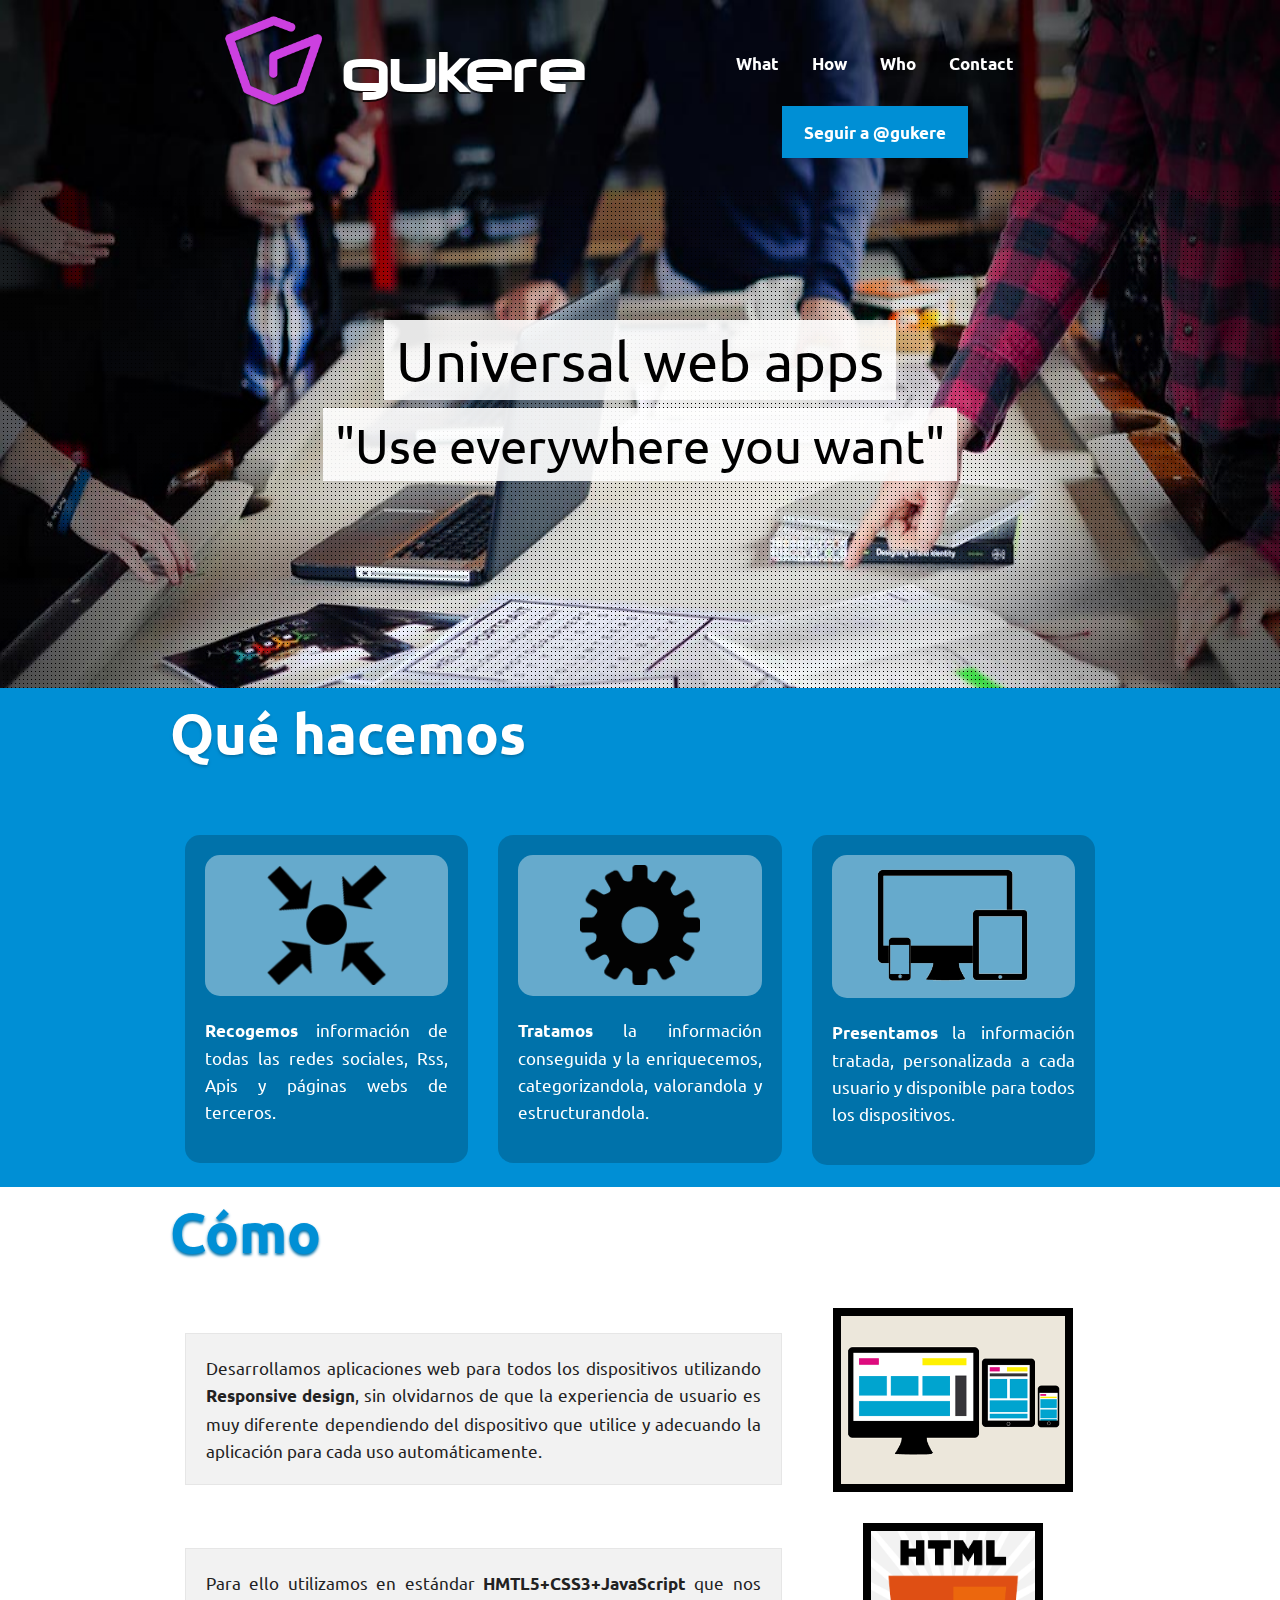
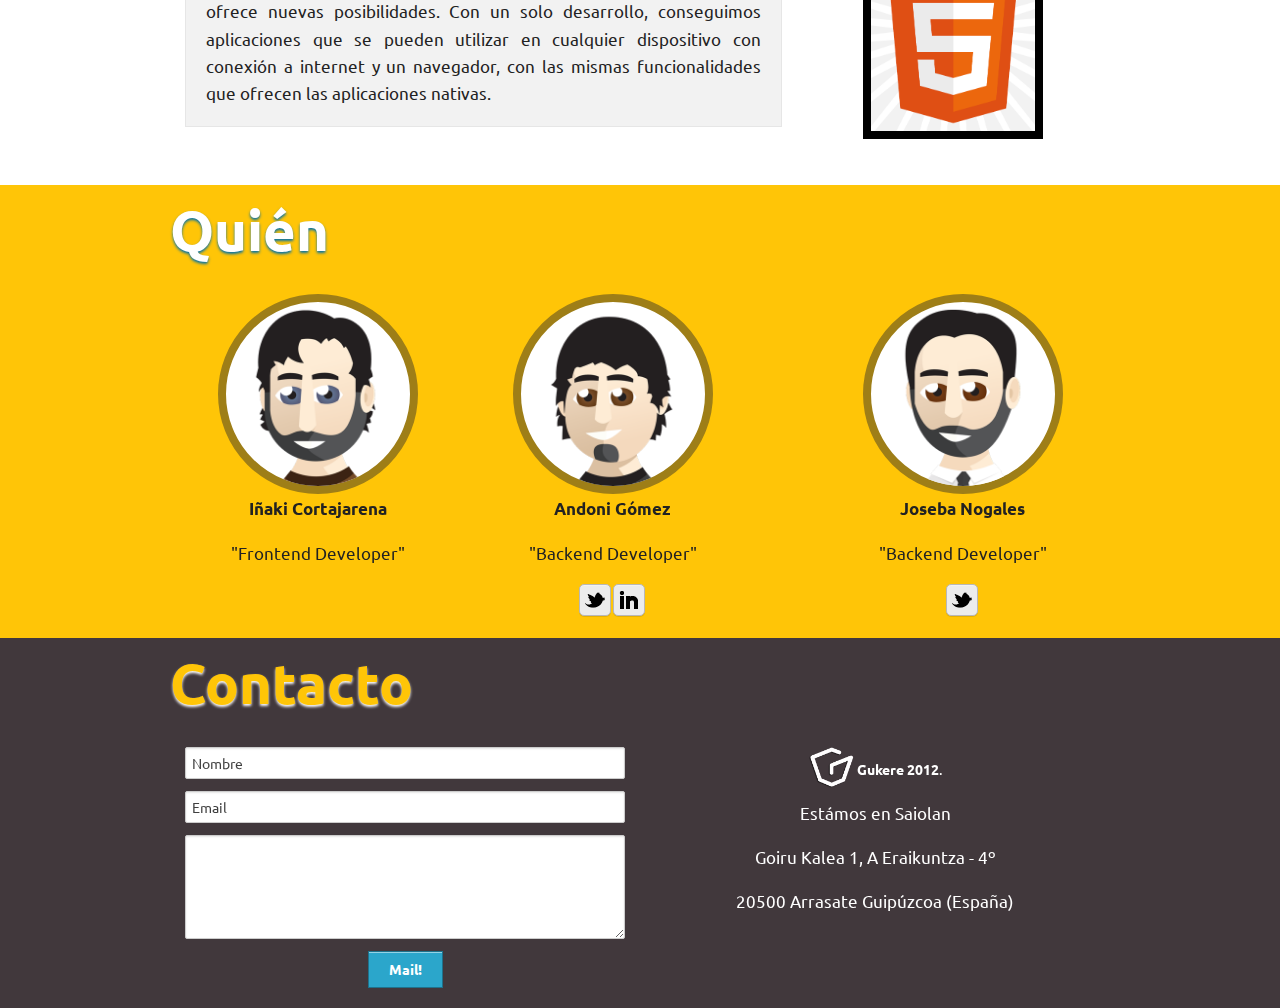
==== index.html @ 3a58a1bf "Contact form done and project cleaned up" ====
<!DOCTYPE html>

<!-- paulirish.com/2008/conditional-stylesheets-vs-css-hacks-answer-neither/ -->
<!--[if lt IE 7]> <html class="no-js lt-ie9 lt-ie8 lt-ie7" lang="en"> <![endif]-->
<!--[if IE 7]>    <html class="no-js lt-ie9 lt-ie8" lang="en"> <![endif]-->
<!--[if IE 8]>    <html class="no-js lt-ie9" lang="en"> <![endif]-->
<!--[if gt IE 8]><!--> <html class="no-js" lang="en"> <!--<![endif]-->
<head>
  <meta charset="utf-8" />

  <!-- Set the viewport width to device width for mobile -->
  <meta name="description" content="Gukere Team - HTML5, responsive design and open source web developers">
  <meta name="author" content="Gukere Team | contacto@gukere.com">
  <meta name="viewport" content="width=device-width" />
  <meta content="html5, css3, javascript, apple, iphone, ipad, android, tablet, apps, applications, responsive design, ajax, design, webdesign, geo, custom development, arrasate, mondragon" name="keywords">
  <title>Gukere</title>
  <link rel="icon" type="image/png" href="images/favicon.ico">
  <!-- Included CSS Files (Uncompressed) -->
  <!--
  <link rel="stylesheet" href="stylesheets/foundation.css">
  -->

  <!-- Included CSS Files (Compressed) -->
  <link href='http://fonts.googleapis.com/css?family=Ubuntu' rel='stylesheet' type='text/css'>
  <link rel="stylesheet" href="stylesheets/foundation.css">
  <link rel="stylesheet" href="stylesheets/app.css">

  <script src="javascripts/modernizr.foundation.js"></script>
  <script src="javascripts/mustache.js"></script>

  <!-- IE Fix for HTML5 Tags -->
  <!--[if lt IE 9]>
    <script src="http://html5shiv.googlecode.com/svn/trunk/html5.js"></script>
  <![endif]-->

</head>
<body class="gfont">
  <center>
    <img alt="full screen background image" src="./images/ejem.jpg" id="full-screen-background-image" />
  </center>

  <div class="row" style="background:transparent;">
    <center>
    <div id="logue" class="six columns">
      <h1><img style="vertical-align:-15px;" width="100px" src="./images/logo.png"/>
        <span style="text-shadow:0px 2px 0px rgba(0, 0, 0, 0.75); color:white; font-family: 'logo', sans-serif;">gukere</span>
      </h1>
    </div>
    </center>


    <center>
    <div style="margin-top:20px;font-size:4em;" class="six columns">
      <a class="section-link" href="#" id="what">What</a>
      <a class="section-link" href="#" id="how">How</a>
      <a class="section-link" href="#" id="who">Who</a>
      <a class="section-link" href="#" id="contact">Contact</a>
    </div>
    <p></br> </p>
    <p style="display: inline-block;background-color: #008FD5;padding: 12px;margin: 30px 10px;">
      <a href="https://twitter.com/gukere" class="twitter-follow-button" data-show-count="false" data-lang="es" data-size="large">Seguir a @gukere</a></p>
    </center>
  </div>

  <div id="eslogan" class="" style="margin:0px 0px; background:url(./images/dot-pattern.png);height:500px">
    <div id="sltext" style=" margin:0 auto; width:75%;padding-top:10%;text-align:center;">
      <span class="slog1" >Universal web apps</span>
      <br>
      <span class="slog2">"Use everywhere you want"</span>
    </div>
  </div>

  <section id="what-section">
    <div style="margin:0px 0px; background:white;">

      <div style="margin:0px 0px; background:#008FD5;">

      <div style="color:white;" class="row"><p class="sec_tit"> Qué hacemos</p>
        <div class="four columns">
          <div style="margin-top:40px;" class="panel2">
            <div style="border-radius:15px; margin-bottom:20px; padding:10px; background:rgba(256,256,256,0.4);">
            <center><img class="rotate" width="120px" src="./images/crawler.png" /></center>
            </div>
            <p style="text-align:justify;"><strong>Recogemos</strong> información de todas las redes sociales, Rss, Apis y páginas webs de terceros.</p>
          </div>
        </div>

        <div class="four columns">
          <div style="margin-top:40px;" class="panel2">
            <div style="border-radius:15px; margin-bottom:20px; padding:10px; background:rgba(256,256,256,0.4);">
            <center><img class="rotate" width="120px" src="./images/tratamiento.png" /></center>
            </div>
            <p style="text-align:justify;"><strong>Tratamos</strong> la información conseguida y la enriquecemos, categorizandola, valorandola y estructurandola.</p>
          </div>
        </div>

        <div class="four columns">
          <div style="margin-top:40px;" class="panel2">
            <div style="border-radius:15px; margin-bottom:20px; padding:10px; background:rgba(256,256,256,0.4);">
            <center><img width="160px" src="./images/multi.png" /></center>
            </div>
            <p style="text-align:justify;"><strong>Presentamos</strong> la información tratada, personalizada a cada usuario y disponible para todos los dispositivos.</p>
          </div>
        </div>

<!--         <center><img style="border:solid 8px #000000;" width="150px" src="./images/responsive.png"/></center>
 -->      </div>
      </div>

    </div>
  </section>

  <section id="how-section">
    <div style="margin:0px 0px; background:white;">
      <div class="row"><p style="color: #008FD5;text-shadow: 0px 2px 3px #0071A9;font-size:4em;font-weight:bold;font-family: 'Ubuntu', sans-serif;">Cómo</p>
        <div class="eight columns">
          <div style="margin-top:40px;" class="panel">
            <p style="text-align:justify;">Desarrollamos aplicaciones web para todos los dispositivos utilizando <strong>Responsive design</strong>, sin olvidarnos de que la experiencia de usuario es muy diferente dependiendo del dispositivo que utilice y adecuando la aplicación para cada uso automáticamente.</p>
          </div>
        </div>

        <center><img style="border:solid 8px #000000;margin:15px;" width="240px" src="./images/responsive.png"/></center>

        <div class="eight columns">
          <div style="margin-top:40px;" class="panel">
            <p style="text-align:justify;">Para ello utilizamos en estándar <strong>HMTL5+CSS3+JavaScript</strong> que nos ofrece nuevas posibilidades. Con un solo desarrollo, conseguimos aplicaciones que se pueden utilizar en cualquier dispositivo con conexión a internet y un navegador, con las mismas funcionalidades que ofrecen las aplicaciones nativas.</p>
          </div>
        </div>

        <center><img style="border:solid 8px #000000;margin:15px 0px 45px 0px;" width="180px" src="./images/html5.png"/></center>
      </div>
    </div>
  </section>

  <section id="who-section">
    <script type="text/javascript" language="javascript">
                function changeImage(img){
                   document.getElementById('avat').src=img;
                }
    </script>
    <div style="background:#FFC507; margin:0px">
      <div class="row"><p class="sec_tit">Quién</p>
        <center style="margin-top:20px;">
        <div style="margin:0px 30px;" class="three columns">
          <div class="circulars" ><img src="./images/avat1.png" alt="" /></div>
          <p><strong>Iñaki Cortajarena</strong></p>
          <p>"Frontend Developer"</p>
          <!--<p><a class="sb twitter tcircle" href="#"></a><a class="sb linkedin tcircle" href="#"></a></p>-->
        </div>
        <div style="margin:0px 30px;" class="three columns">
          <div class="circulars" ><img src="./images/avat2.png" alt="" /></div>
          <p><strong>Andoni Gómez</strong></p>
          <p>"Backend Developer"</p>
          <p><a class="sb twitter tcircle" href="https://twitter.com/dlacroixe"></a><a class="sb linkedin tcircle" href="http://es.linkedin.com/pub/andoni-gomez/24/ba4/bb4"></a></p>

        </div>
        <div style="margin:0px 30px;" class="three columns">
          <div class="circulars" ><img id="avat" src="./images/avat3.png" alt="" onmouseover="changeImage('./images/avat33.png')" onMouseOut="changeImage('./images/avat3.png')" /></div>
          <p><strong>Joseba Nogales</strong></p>
          <p>"Backend Developer"</p>
          <p><a class="sb twitter tcircle" href="https://twitter.com/_noga"></a></p>

        </div>
        </center>
      </div>
<!--       <div class="row">
        <p style="">
            <div class="press">HTML5</div><div class="press">CSS3</div><div class="press">JavaScript</div><div class="press">Python</div><div class="press">Django</div><div class="press">No-sql</div><div class="press">MongoDB</div><div class="press">NodeJS</div><div class="press">SEM</div>
        </p>
      </div> -->
    </div>
  </section>

  <section id="contact-section">
    <div style="background:#41383C; margin:0px">
      <div class="row"><p style="color: #FFC507;text-shadow: 0px 2px 3px white;font-size:56px;font-weight:bold;">Contacto</p>
        <center style="margin-top:20px;">
          <div class="six columns">
            <!--<div id="container">
             <a href="mailto:contacto@gukere.com"><h2 class="contact">Hola!</h2></a>
           </div>-->
           <form id="contactgukere" method="post" action="send_form_email.php">
            <input type="text" id="cname" name="name" class="required" value="Nombre" onfocus="if(this.value == 'Nombre') this.value = ''"/>
            <input type="text" id="cemail" name="email" class="required email" value="Email" onfocus="if(this.value == 'Email') this.value = ''" onblur="if(this.value == '') this.value = 'Email'"/>
            <textarea name="comments" id="ccomments" class="required" rows="5" columns="40"></textarea>
            <button id="submit" class="button">Mail!</button>
           </form>
          </div>
          <div class="six columns">
            <img style="margin:0px 0px 10px 0px;" width="45px" src="./images/logow.png"/>
            <span style="color:white; vertical-align:23px;">
              <strong>Gukere 2012</strong>. 
              <p>Estámos en Saiolan</p>
              <p>Goiru Kalea 1, A Eraikuntza - 4º</p>
              <p>20500 Arrasate Guipúzcoa (España)</p>
            </span>
          </div>
        </center>
      </div>
    </div>
  </section>

  <!-- Included JS Files (Compressed) -->
  <script src="javascripts/jquery.js"></script>
  <script type="text/javascript" src="http://jzaefferer.github.com/jquery-validation/jquery.validate.js"></script>
  <script src="javascripts/script.js"></script>
  <script src="javascripts/foundation.min.js"></script>

  <!-- Initialize JS Plugins -->
  <script src="javascripts/lang/template.js"></script>
  <script src="javascripts/ml.js"></script>

    <script>
    $(window).load(function(){
      $("#featured").orbit();
    });
    </script>

</body>
</html>
---- stylesheets/app.css ----
/* Artfully masterminded by ZURB  */

/* -------------------------------------------------- 
   Table of Contents
-----------------------------------------------------
:: Shared Styles
:: Page Name 1
:: Page Name 2
*/


/* -----------------------------------------
   Shared Styles
----------------------------------------- */



/* -----------------------------------------
   Page Name 1
----------------------------------------- */




/* -----------------------------------------
   Page Name 2
----------------------------------------- */
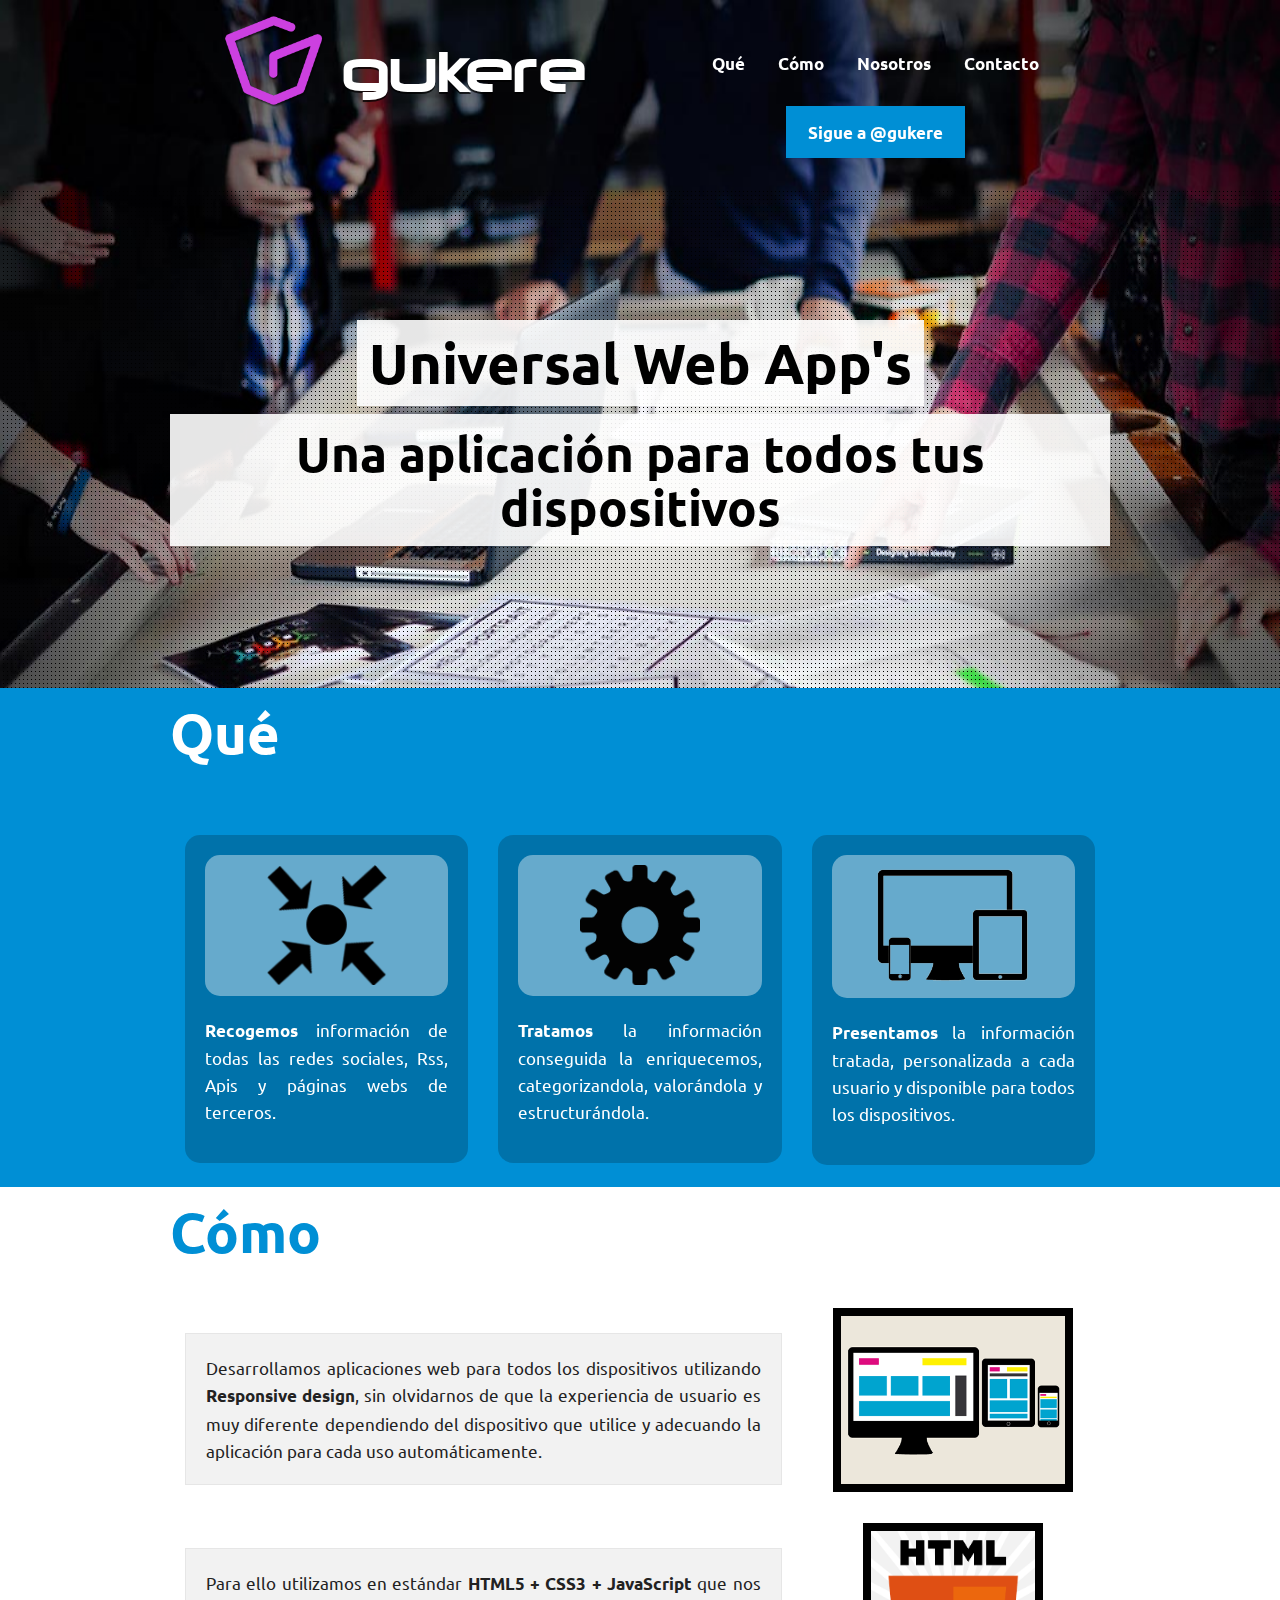
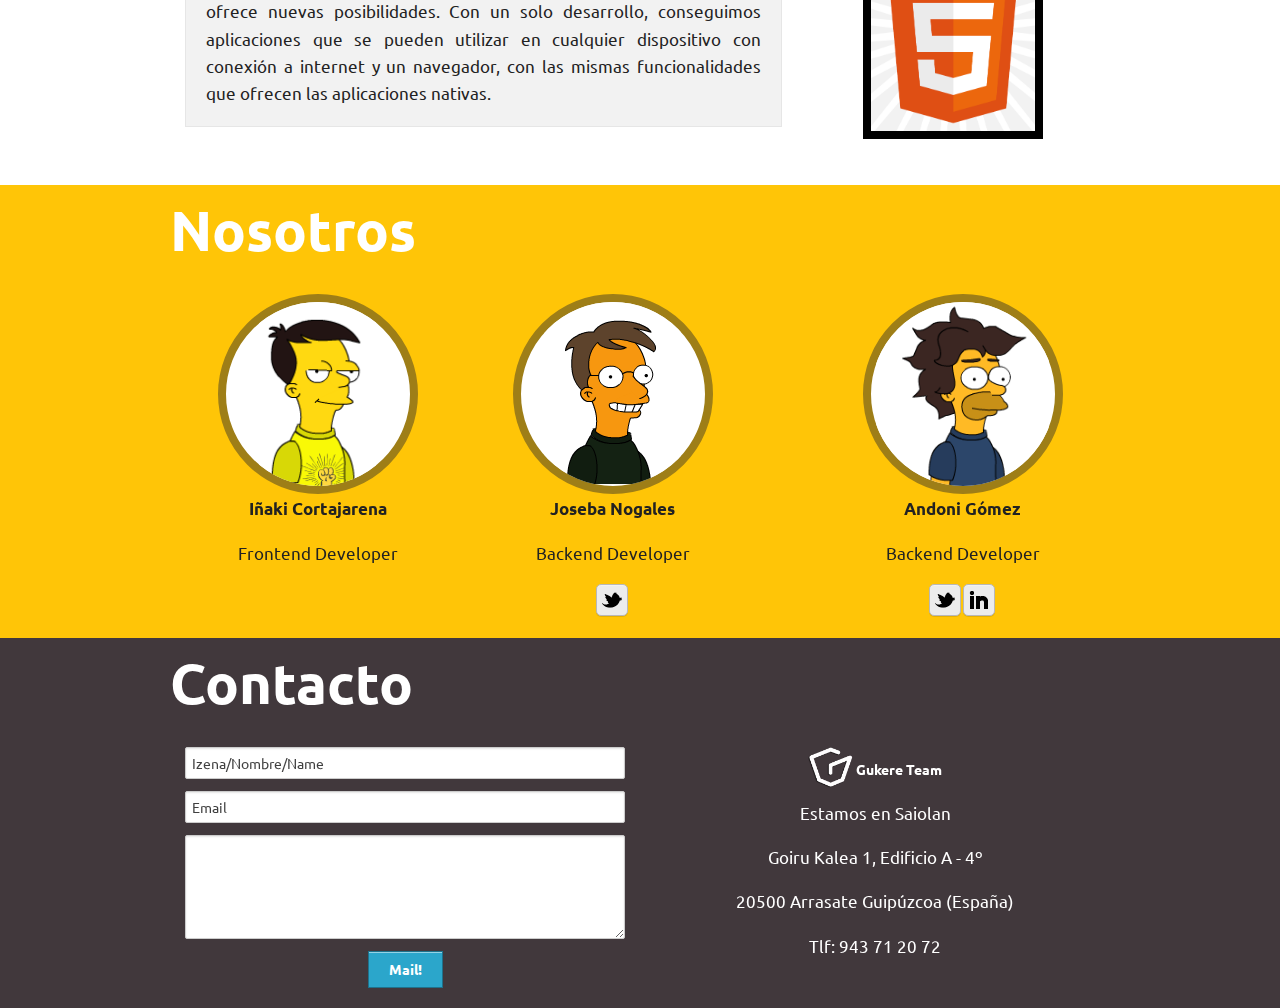
==== commit c9d636e3: "titulos" ====
--- a/index.html
+++ b/index.html
@@ -15,10 +15,6 @@
   <meta content="html5, css3, javascript, apple, iphone, ipad, android, tablet, apps, applications, responsive design, ajax, design, webdesign, geo, custom development, arrasate, mondragon" name="keywords">
   <title>Gukere</title>
   <link rel="icon" type="image/png" href="images/favicon.ico">
-  <!-- Included CSS Files (Uncompressed) -->
-  <!--
-  <link rel="stylesheet" href="stylesheets/foundation.css">
-  -->
 
   <!-- Included CSS Files (Compressed) -->
   <link href='http://fonts.googleapis.com/css?family=Ubuntu' rel='stylesheet' type='text/css'>
@@ -51,22 +47,22 @@
 
     <center>
     <div style="margin-top:20px;font-size:4em;" class="six columns">
-      <a class="section-link" href="#" id="what">What</a>
-      <a class="section-link" href="#" id="how">How</a>
-      <a class="section-link" href="#" id="who">Who</a>
-      <a class="section-link" href="#" id="contact">Contact</a>
+      <a class="section-link" href="#" id="what">Qué</a>
+      <a class="section-link" href="#" id="how">Cómo</a>
+      <a class="section-link" href="#" id="who">Nosotros</a>
+      <a class="section-link" href="#" id="contact">Contacto</a>
     </div>
     <p></br> </p>
     <p style="display: inline-block;background-color: #008FD5;padding: 12px;margin: 30px 10px;">
-      <a href="https://twitter.com/gukere" class="twitter-follow-button" data-show-count="false" data-lang="es" data-size="large">Seguir a @gukere</a></p>
+      <a href="https://twitter.com/gukere" class="twitter-follow-button" data-show-count="false" data-lang="es" data-size="large">Sigue a @gukere</a></p>
     </center>
   </div>
 
   <div id="eslogan" class="" style="margin:0px 0px; background:url(./images/dot-pattern.png);height:500px">
     <div id="sltext" style=" margin:0 auto; width:75%;padding-top:10%;text-align:center;">
-      <span class="slog1" >Universal web apps</span>
+      <h1 class="slog1" >Universal Web App's</h1>
       <br>
-      <span class="slog2">"Use everywhere you want"</span>
+      <h2 class="slog2">Una aplicación para <strong>todos</strong> tus dispositivos</h2>
     </div>
   </div>
 
@@ -75,7 +71,7 @@
 
       <div style="margin:0px 0px; background:#008FD5;">
 
-      <div style="color:white;" class="row"><p class="sec_tit"> Qué hacemos</p>
+      <div style="color:white;" class="row"><p class="sec_tit">Qué</p>
         <div class="four columns">
           <div style="margin-top:40px;" class="panel2">
             <div style="border-radius:15px; margin-bottom:20px; padding:10px; background:rgba(256,256,256,0.4);">
@@ -90,7 +86,7 @@
             <div style="border-radius:15px; margin-bottom:20px; padding:10px; background:rgba(256,256,256,0.4);">
             <center><img class="rotate" width="120px" src="./images/tratamiento.png" /></center>
             </div>
-            <p style="text-align:justify;"><strong>Tratamos</strong> la información conseguida y la enriquecemos, categorizandola, valorandola y estructurandola.</p>
+            <p style="text-align:justify;"><strong>Tratamos</strong> la información conseguida la enriquecemos, categorizandola, valorándola y estructurándola.</p>
           </div>
         </div>
 
@@ -112,7 +108,7 @@
 
   <section id="how-section">
     <div style="margin:0px 0px; background:white;">
-      <div class="row"><p style="color: #008FD5;text-shadow: 0px 2px 3px #0071A9;font-size:4em;font-weight:bold;font-family: 'Ubuntu', sans-serif;">Cómo</p>
+      <div class="row"><p class="sec_tit_c">Cómo</p>
         <div class="eight columns">
           <div style="margin-top:40px;" class="panel">
             <p style="text-align:justify;">Desarrollamos aplicaciones web para todos los dispositivos utilizando <strong>Responsive design</strong>, sin olvidarnos de que la experiencia de usuario es muy diferente dependiendo del dispositivo que utilice y adecuando la aplicación para cada uso automáticamente.</p>
@@ -123,7 +119,7 @@
 
         <div class="eight columns">
           <div style="margin-top:40px;" class="panel">
-            <p style="text-align:justify;">Para ello utilizamos en estándar <strong>HMTL5+CSS3+JavaScript</strong> que nos ofrece nuevas posibilidades. Con un solo desarrollo, conseguimos aplicaciones que se pueden utilizar en cualquier dispositivo con conexión a internet y un navegador, con las mismas funcionalidades que ofrecen las aplicaciones nativas.</p>
+            <p style="text-align:justify;">Para ello utilizamos en estándar <strong>HTML5 + CSS3 + JavaScript</strong> que nos ofrece nuevas posibilidades. Con un solo desarrollo, conseguimos aplicaciones que se pueden utilizar en cualquier dispositivo con conexión a internet y un navegador, con las mismas funcionalidades que ofrecen las aplicaciones nativas.</p>
           </div>
         </div>
 
@@ -139,27 +135,25 @@
                 }
     </script>
     <div style="background:#FFC507; margin:0px">
-      <div class="row"><p class="sec_tit">Quién</p>
+      <div class="row"><p class="sec_tit">Nosotros</p>
         <center style="margin-top:20px;">
         <div style="margin:0px 30px;" class="three columns">
-          <div class="circulars" ><img src="./images/avat1.png" alt="" /></div>
+          <div class="circulars" ><img src="./images/avati.png" alt="" /></div>
           <p><strong>Iñaki Cortajarena</strong></p>
-          <p>"Frontend Developer"</p>
+          <p>Frontend Developer</p>
           <!--<p><a class="sb twitter tcircle" href="#"></a><a class="sb linkedin tcircle" href="#"></a></p>-->
         </div>
         <div style="margin:0px 30px;" class="three columns">
-          <div class="circulars" ><img src="./images/avat2.png" alt="" /></div>
+          <div class="circulars" ><img src="./images/avatn.png" alt="" /></div>
+          <p><strong>Joseba Nogales</strong></p>
+          <p>Backend Developer</p>
+          <p><a class="sb twitter tcircle" href="https://twitter.com/_noga"></a></p>
+        </div>
+        <div style="margin:0px 30px;" class="three columns">
+          <div class="circulars" ><img id="avat" src="./images/avatt.png" alt="" onmouseover="changeImage('./images/avatt.png')" onMouseOut="changeImage('./images/avatt.png')" /></div>
           <p><strong>Andoni Gómez</strong></p>
-          <p>"Backend Developer"</p>
+          <p>Backend Developer</p>
           <p><a class="sb twitter tcircle" href="https://twitter.com/dlacroixe"></a><a class="sb linkedin tcircle" href="http://es.linkedin.com/pub/andoni-gomez/24/ba4/bb4"></a></p>
-
-        </div>
-        <div style="margin:0px 30px;" class="three columns">
-          <div class="circulars" ><img id="avat" src="./images/avat3.png" alt="" onmouseover="changeImage('./images/avat33.png')" onMouseOut="changeImage('./images/avat3.png')" /></div>
-          <p><strong>Joseba Nogales</strong></p>
-          <p>"Backend Developer"</p>
-          <p><a class="sb twitter tcircle" href="https://twitter.com/_noga"></a></p>
-
         </div>
         </center>
       </div>
@@ -173,14 +167,14 @@
 
   <section id="contact-section">
     <div style="background:#41383C; margin:0px">
-      <div class="row"><p style="color: #FFC507;text-shadow: 0px 2px 3px white;font-size:56px;font-weight:bold;">Contacto</p>
+      <div class="row"><p class="sec_tit">Contacto</p>
         <center style="margin-top:20px;">
           <div class="six columns">
             <!--<div id="container">
              <a href="mailto:contacto@gukere.com"><h2 class="contact">Hola!</h2></a>
            </div>-->
            <form id="contactgukere" method="post" action="send_form_email.php">
-            <input type="text" id="cname" name="name" class="required" value="Nombre" onfocus="if(this.value == 'Nombre') this.value = ''"/>
+            <input type="text" id="cname" name="name" class="required" value="Izena/Nombre/Name" onfocus="if(this.value == 'Izena/Nombre/Name') this.value = ''"/>
             <input type="text" id="cemail" name="email" class="required email" value="Email" onfocus="if(this.value == 'Email') this.value = ''" onblur="if(this.value == '') this.value = 'Email'"/>
             <textarea name="comments" id="ccomments" class="required" rows="5" columns="40"></textarea>
             <button id="submit" class="button">Mail!</button>
@@ -189,10 +183,11 @@
           <div class="six columns">
             <img style="margin:0px 0px 10px 0px;" width="45px" src="./images/logow.png"/>
             <span style="color:white; vertical-align:23px;">
-              <strong>Gukere 2012</strong>. 
-              <p>Estámos en Saiolan</p>
-              <p>Goiru Kalea 1, A Eraikuntza - 4º</p>
+              <strong>Gukere Team</strong>
+              <p>Estamos en Saiolan</p>
+              <p>Goiru Kalea 1, Edificio A - 4º</p>
               <p>20500 Arrasate Guipúzcoa (España)</p>
+              <p>Tlf: 943 71 20 72</p>
             </span>
           </div>
         </center>
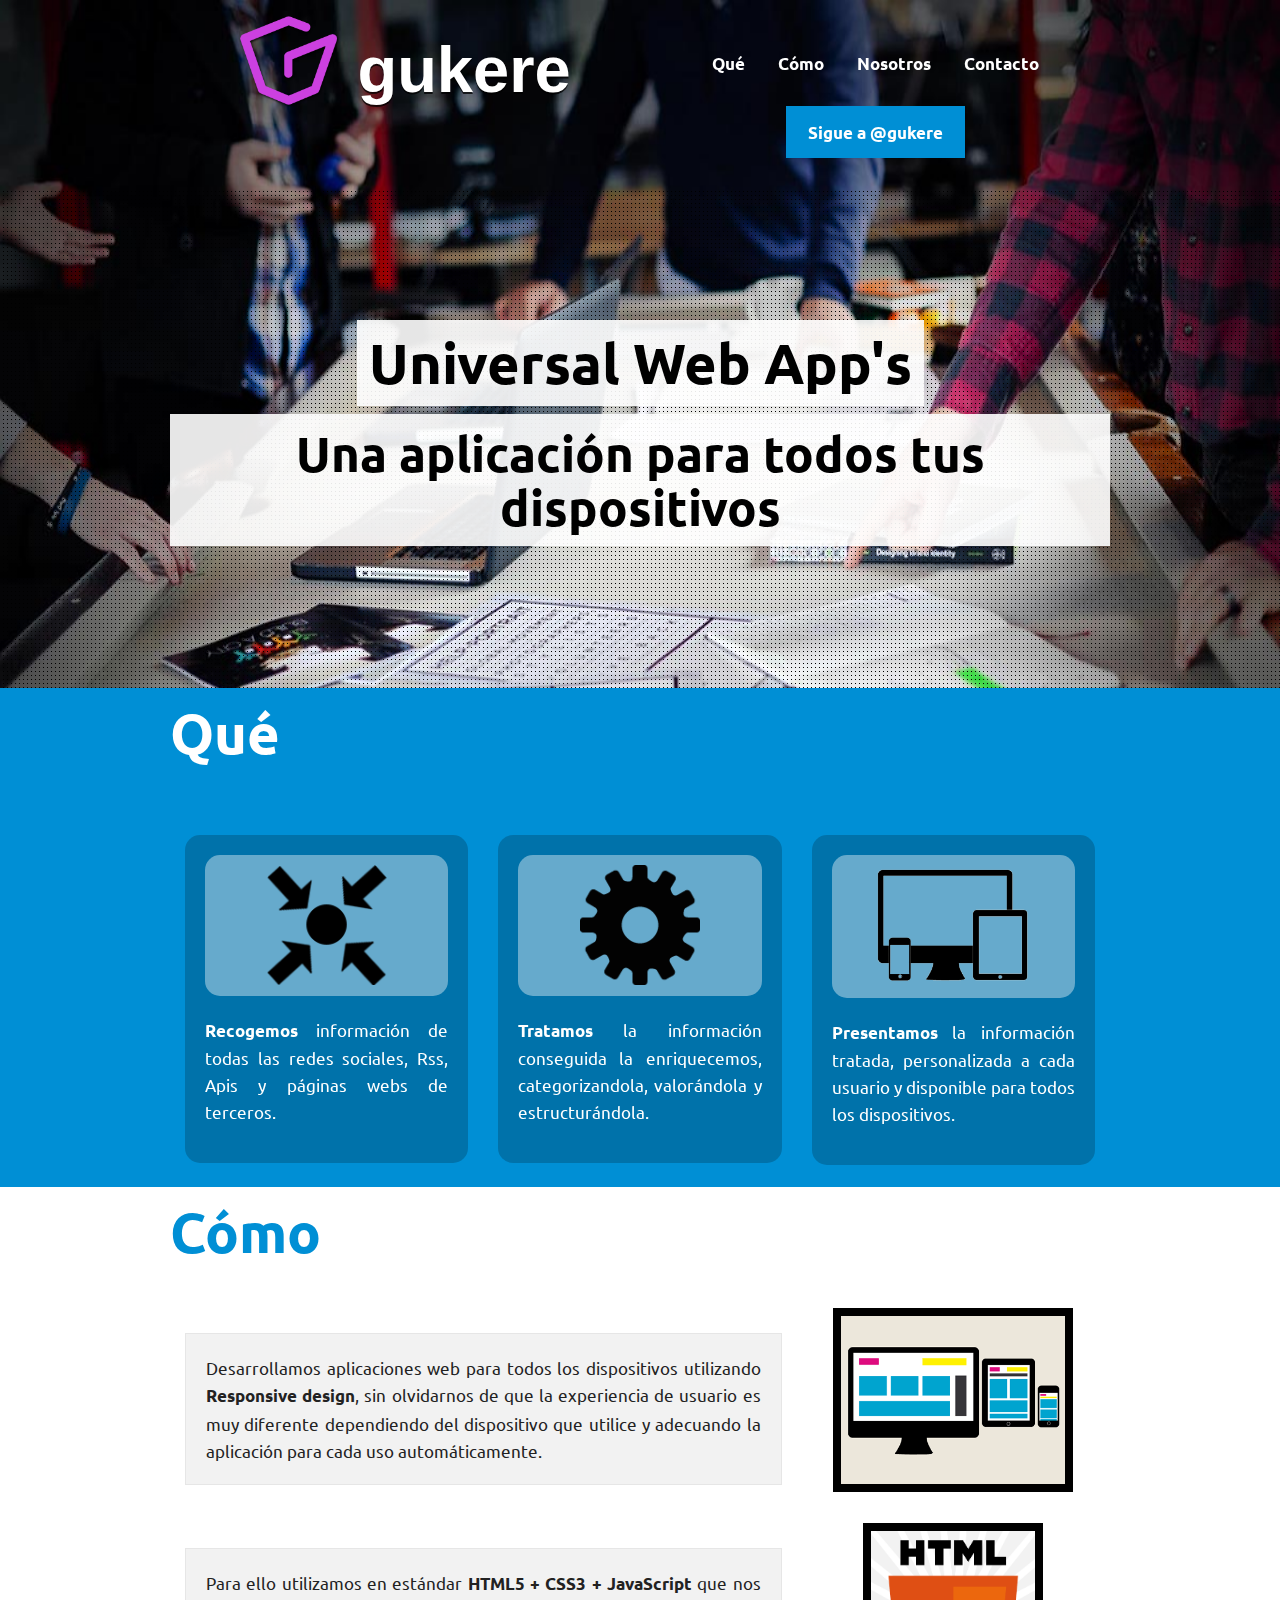
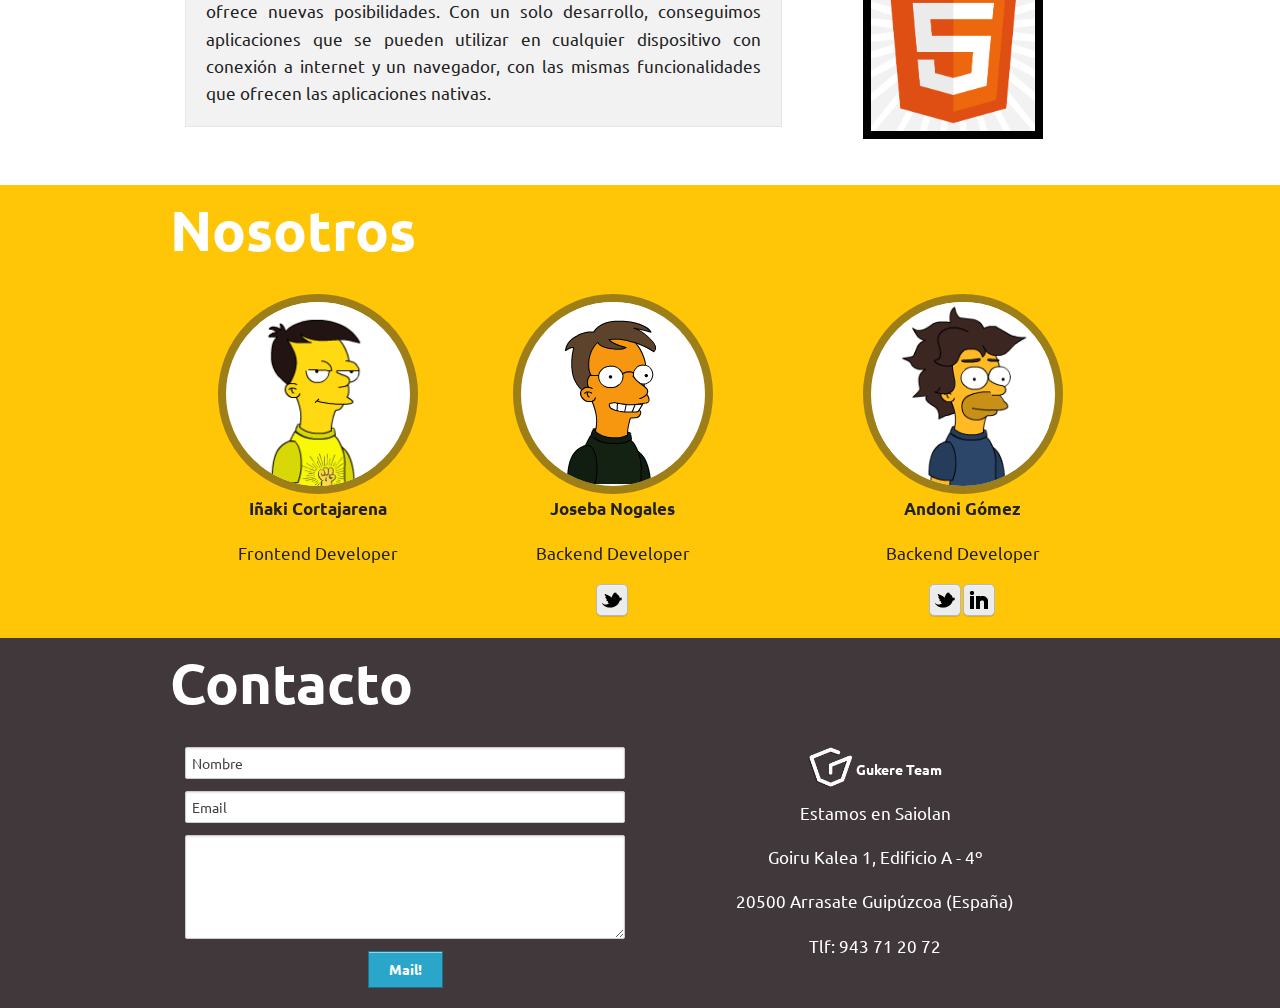
==== commit e1f25ab8: "scroll totop" ====
--- a/index.html
+++ b/index.html
@@ -22,7 +22,7 @@
   <link rel="stylesheet" href="stylesheets/app.css">
 
   <script src="javascripts/modernizr.foundation.js"></script>
-  <script src="javascripts/mustache.js"></script>
+  <!-- // <script src="javascripts/mustache.js"></script> -->
 
   <!-- IE Fix for HTML5 Tags -->
   <!--[if lt IE 9]>
@@ -174,7 +174,7 @@
              <a href="mailto:contacto@gukere.com"><h2 class="contact">Hola!</h2></a>
            </div>-->
            <form id="contactgukere" method="post" action="send_form_email.php">
-            <input type="text" id="cname" name="name" class="required" value="Izena/Nombre/Name" onfocus="if(this.value == 'Izena/Nombre/Name') this.value = ''"/>
+            <input type="text" id="cname" name="name" class="required" value="Nombre" onfocus="if(this.value == 'Nombre') this.value = ''" onblur="if(this.value == '') this.value = 'Nombre'"/>
             <input type="text" id="cemail" name="email" class="required email" value="Email" onfocus="if(this.value == 'Email') this.value = ''" onblur="if(this.value == '') this.value = 'Email'"/>
             <textarea name="comments" id="ccomments" class="required" rows="5" columns="40"></textarea>
             <button id="submit" class="button">Mail!</button>
@@ -202,14 +202,29 @@
   <script src="javascripts/foundation.min.js"></script>
 
   <!-- Initialize JS Plugins -->
-  <script src="javascripts/lang/template.js"></script>
-  <script src="javascripts/ml.js"></script>
-
-    <script>
-    $(window).load(function(){
-      $("#featured").orbit();
+  <!-- <script src="javascripts/lang/template.js"></script>
+  <script src="javascripts/ml.js"></script> -->
+  <!-- easing plugin ( optional ) -->
+  <script src="javascripts/easing.js"></script>
+  <!-- UItoTop plugin -->
+  <script src="javascripts/jquery.ui.totop.min.js"></script>
+  <!-- Starting the plugin -->
+  <script type="text/javascript">
+    $(document).ready(function() {
+      /*
+      var defaults = {
+          containerID: 'toTop', // fading element id
+        containerHoverID: 'toTopHover', // fading element hover id
+        scrollSpeed: 1200,
+        easingType: 'linear'
+      };
+      */
+
+      $().UItoTop({ easingType: 'easeOutQuart' });
+
     });
-    </script>
+  </script>
+
 
 </body>
 </html>
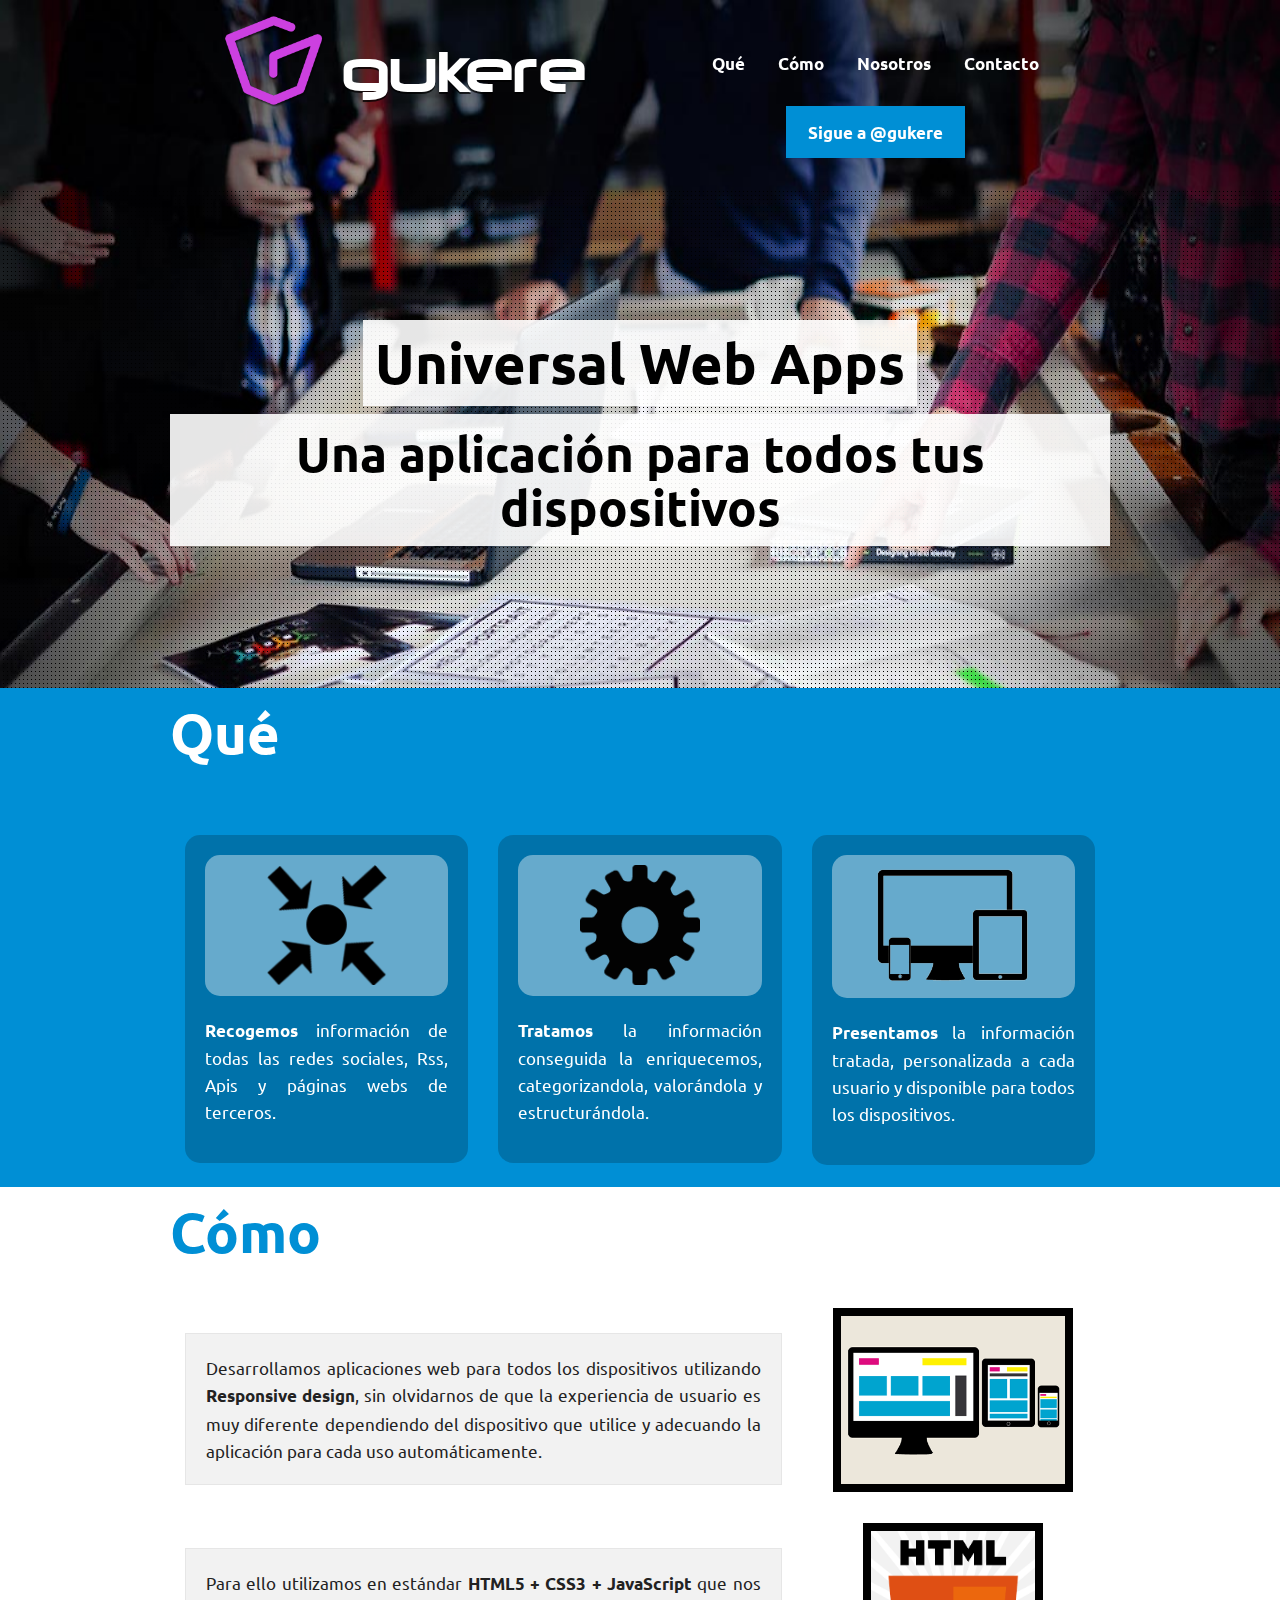
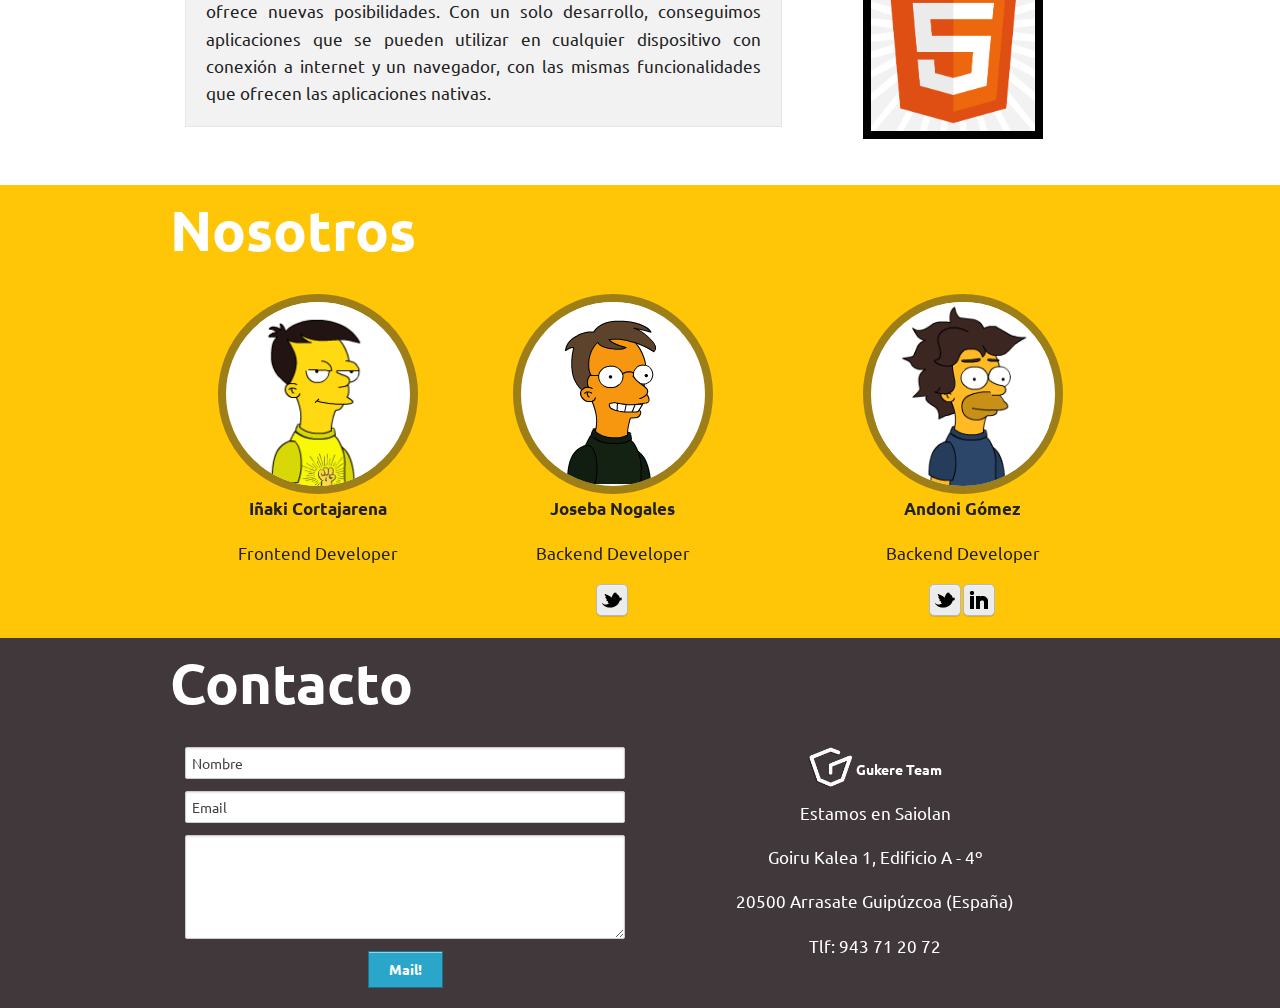
==== commit c383f42d: ""apps"" ====
--- a/index.html
+++ b/index.html
@@ -60,7 +60,7 @@
 
   <div id="eslogan" class="" style="margin:0px 0px; background:url(./images/dot-pattern.png);height:500px">
     <div id="sltext" style=" margin:0 auto; width:75%;padding-top:10%;text-align:center;">
-      <h1 class="slog1" >Universal Web App's</h1>
+      <h1 class="slog1" >Universal Web Apps</h1>
       <br>
       <h2 class="slog2">Una aplicación para <strong>todos</strong> tus dispositivos</h2>
     </div>
@@ -197,7 +197,7 @@
 
   <!-- Included JS Files (Compressed) -->
   <script src="javascripts/jquery.js"></script>
-  <script type="text/javascript" src="http://jzaefferer.github.com/jquery-validation/jquery.validate.js"></script>
+  <script src="javascripts/jquery.validate.min.js"></script>
   <script src="javascripts/script.js"></script>
   <script src="javascripts/foundation.min.js"></script>
 
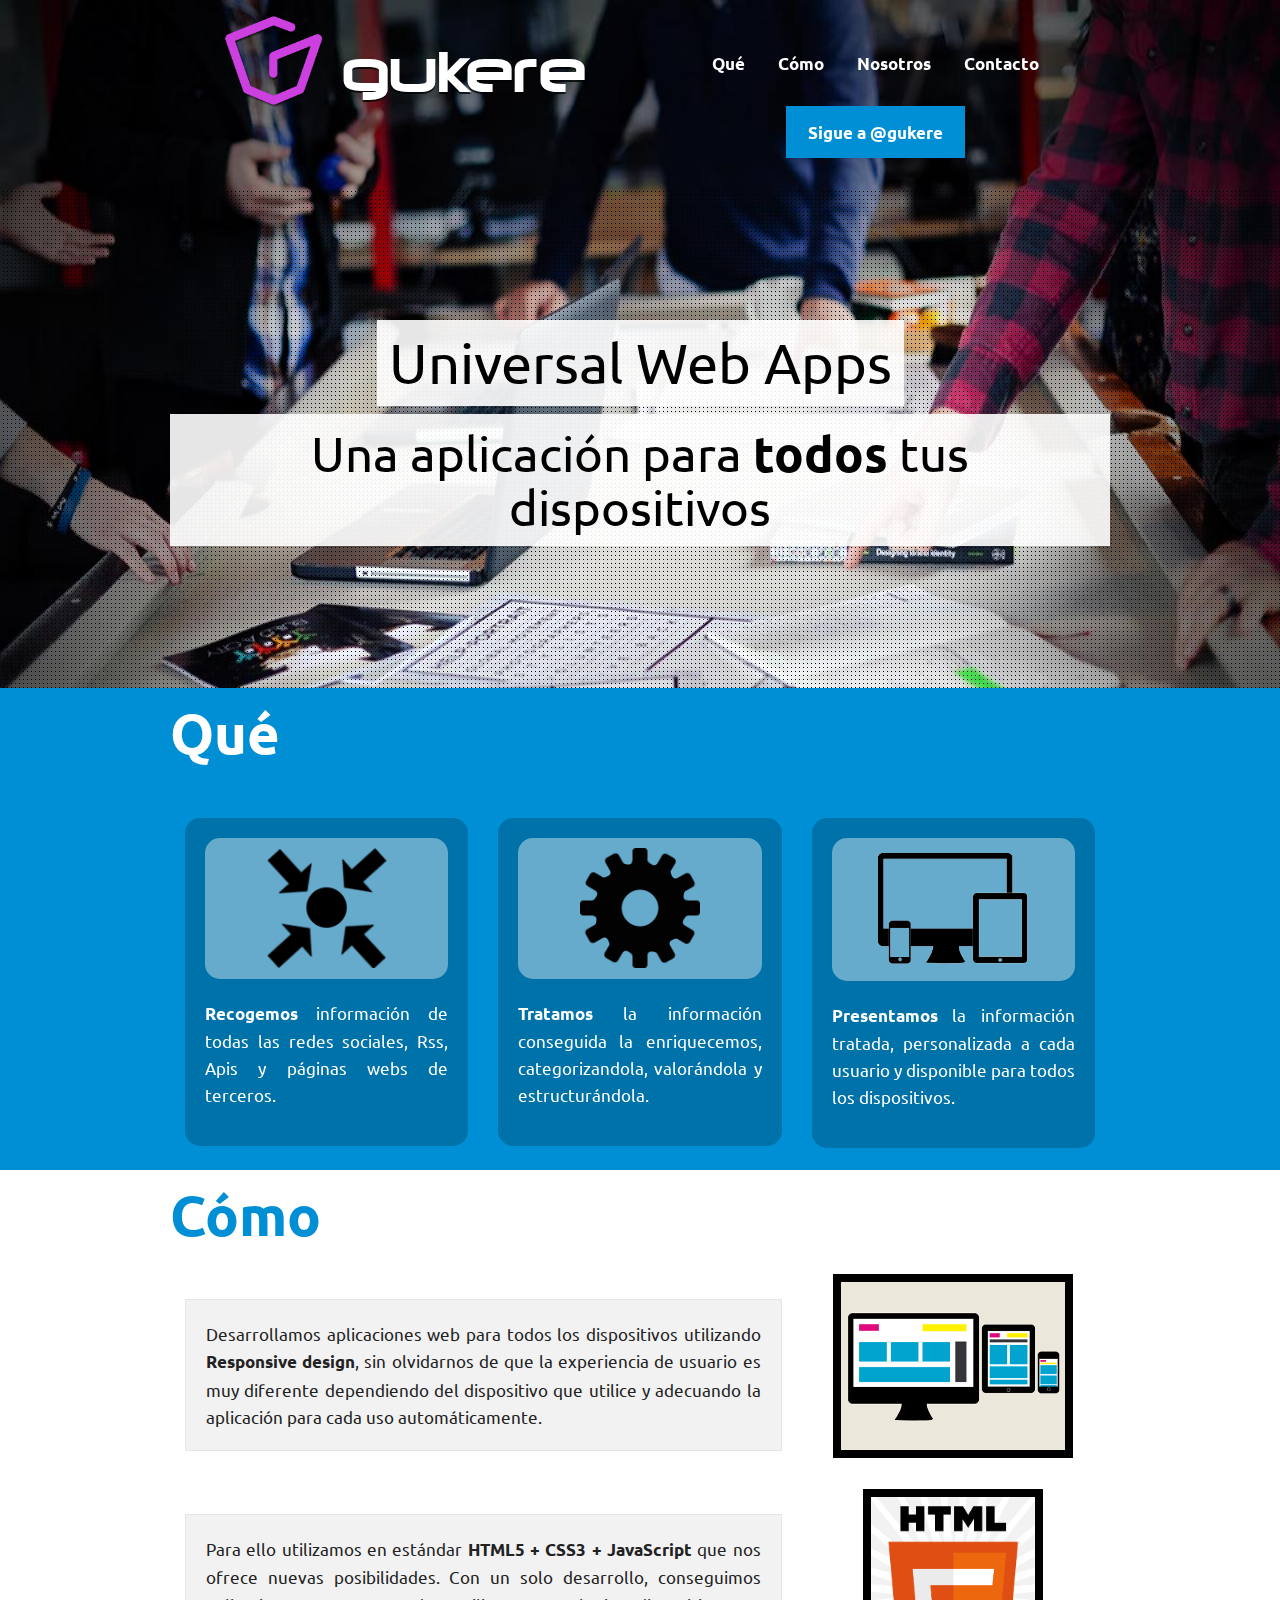
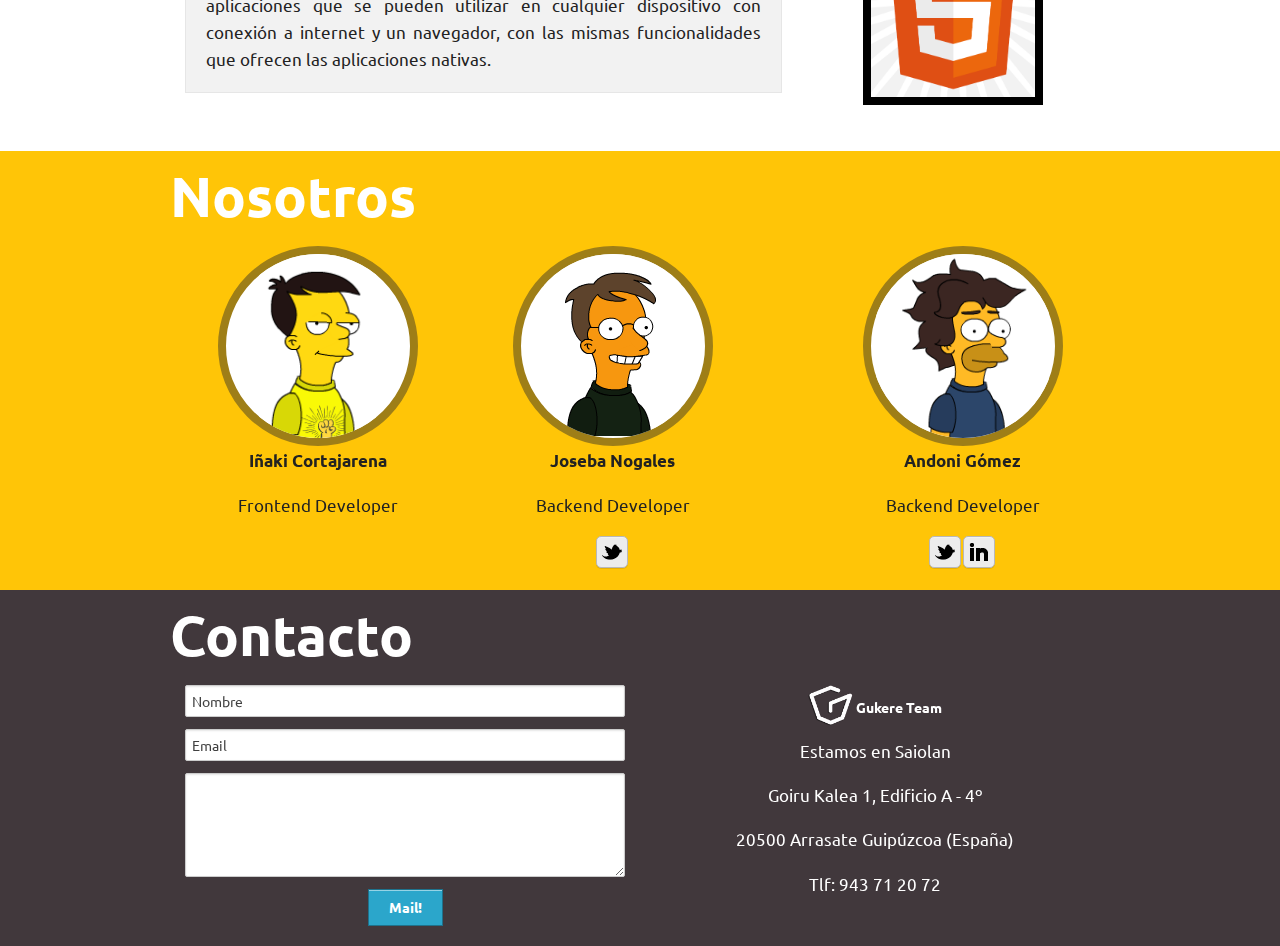
==== commit d4a0bfd3: "Section's CSS improved, Validation system changed" ====
--- a/index.html
+++ b/index.html
@@ -9,12 +9,12 @@
   <meta charset="utf-8" />
 
   <!-- Set the viewport width to device width for mobile -->
-  <meta name="description" content="Gukere Team - HTML5, responsive design and open source web developers">
+  <meta name="description" content="Gukere Team - HTML5, universal web apps, one web app for all your devices">
   <meta name="author" content="Gukere Team | contacto@gukere.com">
   <meta name="viewport" content="width=device-width" />
   <meta content="html5, css3, javascript, apple, iphone, ipad, android, tablet, apps, applications, responsive design, ajax, design, webdesign, geo, custom development, arrasate, mondragon" name="keywords">
   <title>Gukere</title>
-  <link rel="icon" type="image/png" href="images/favicon.ico">
+  <link rel="icon" type="image/png" href="images/favicon32.ico">
 
   <!-- Included CSS Files (Compressed) -->
   <link href='http://fonts.googleapis.com/css?family=Ubuntu' rel='stylesheet' type='text/css'>
@@ -22,6 +22,7 @@
   <link rel="stylesheet" href="stylesheets/app.css">
 
   <script src="javascripts/modernizr.foundation.js"></script>
+
   <!-- // <script src="javascripts/mustache.js"></script> -->
 
   <!-- IE Fix for HTML5 Tags -->
@@ -67,48 +68,40 @@
   </div>
 
   <section id="what-section">
-    <div style="margin:0px 0px; background:white;">
-
-      <div style="margin:0px 0px; background:#008FD5;">
-
-      <div style="color:white;" class="row"><p class="sec_tit">Qué</p>
-        <div class="four columns">
-          <div style="margin-top:40px;" class="panel2">
-            <div style="border-radius:15px; margin-bottom:20px; padding:10px; background:rgba(256,256,256,0.4);">
+    <div class="row">
+      <h1 class="sec_tit">Qué</h1>
+      <div class="four columns">
+        <div style="margin-top:40px;" class="panel2">
+          <div style="border-radius:15px; margin-bottom:20px; padding:10px; background:rgba(256,256,256,0.4);">
             <center><img class="rotate" width="120px" src="./images/crawler.png" /></center>
-            </div>
-            <p style="text-align:justify;"><strong>Recogemos</strong> información de todas las redes sociales, Rss, Apis y páginas webs de terceros.</p>
-          </div>
-        </div>
-
-        <div class="four columns">
-          <div style="margin-top:40px;" class="panel2">
-            <div style="border-radius:15px; margin-bottom:20px; padding:10px; background:rgba(256,256,256,0.4);">
+          </div>
+          <p style="text-align:justify;"><strong>Recogemos</strong> información de todas las redes sociales, Rss, Apis y páginas webs de terceros.</p>
+        </div>
+      </div>
+
+      <div class="four columns">
+        <div style="margin-top:40px;" class="panel2">
+          <div style="border-radius:15px; margin-bottom:20px; padding:10px; background:rgba(256,256,256,0.4);">
             <center><img class="rotate" width="120px" src="./images/tratamiento.png" /></center>
-            </div>
-            <p style="text-align:justify;"><strong>Tratamos</strong> la información conseguida la enriquecemos, categorizandola, valorándola y estructurándola.</p>
-          </div>
-        </div>
-
-        <div class="four columns">
-          <div style="margin-top:40px;" class="panel2">
-            <div style="border-radius:15px; margin-bottom:20px; padding:10px; background:rgba(256,256,256,0.4);">
+          </div>
+          <p style="text-align:justify;"><strong>Tratamos</strong> la información conseguida la enriquecemos, categorizandola, valorándola y estructurándola.</p>
+        </div>
+      </div>
+
+      <div class="four columns">
+        <div style="margin-top:40px;" class="panel2">
+          <div style="border-radius:15px; margin-bottom:20px; padding:10px; background:rgba(256,256,256,0.4);">
             <center><img width="160px" src="./images/multi.png" /></center>
-            </div>
-            <p style="text-align:justify;"><strong>Presentamos</strong> la información tratada, personalizada a cada usuario y disponible para todos los dispositivos.</p>
-          </div>
-        </div>
-
-<!--         <center><img style="border:solid 8px #000000;" width="150px" src="./images/responsive.png"/></center>
- -->      </div>
-      </div>
-
+          </div>
+          <p style="text-align:justify;"><strong>Presentamos</strong> la información tratada, personalizada a cada usuario y disponible para todos los dispositivos.</p>
+        </div>
+      </div>
     </div>
   </section>
 
   <section id="how-section">
-    <div style="margin:0px 0px; background:white;">
-      <div class="row"><p class="sec_tit_c">Cómo</p>
+      <div class="row">
+        <h1 class="sec_tit_c">Cómo</h1>
         <div class="eight columns">
           <div style="margin-top:40px;" class="panel">
             <p style="text-align:justify;">Desarrollamos aplicaciones web para todos los dispositivos utilizando <strong>Responsive design</strong>, sin olvidarnos de que la experiencia de usuario es muy diferente dependiendo del dispositivo que utilice y adecuando la aplicación para cada uso automáticamente.</p>
@@ -125,17 +118,11 @@
 
         <center><img style="border:solid 8px #000000;margin:15px 0px 45px 0px;" width="180px" src="./images/html5.png"/></center>
       </div>
-    </div>
   </section>
 
   <section id="who-section">
-    <script type="text/javascript" language="javascript">
-                function changeImage(img){
-                   document.getElementById('avat').src=img;
-                }
-    </script>
-    <div style="background:#FFC507; margin:0px">
-      <div class="row"><p class="sec_tit">Nosotros</p>
+      <div class="row">
+        <h1 class="sec_tit">Nosotros</h1>
         <center style="margin-top:20px;">
         <div style="margin:0px 30px;" class="three columns">
           <div class="circulars" ><img src="./images/avati.png" alt="" /></div>
@@ -162,42 +149,40 @@
             <div class="press">HTML5</div><div class="press">CSS3</div><div class="press">JavaScript</div><div class="press">Python</div><div class="press">Django</div><div class="press">No-sql</div><div class="press">MongoDB</div><div class="press">NodeJS</div><div class="press">SEM</div>
         </p>
       </div> -->
-    </div>
   </section>
 
   <section id="contact-section">
-    <div style="background:#41383C; margin:0px">
-      <div class="row"><p class="sec_tit">Contacto</p>
-        <center style="margin-top:20px;">
-          <div class="six columns">
-            <!--<div id="container">
+    <div class="row">
+      <h1 class="sec_tit">Contacto</h1>
+      <center style="margin-top:20px;">
+        <div class="six columns">
+          <!--<div id="container">
              <a href="mailto:contacto@gukere.com"><h2 class="contact">Hola!</h2></a>
            </div>-->
-           <form id="contactgukere" method="post" action="send_form_email.php">
+          <form id="contactgukere" method="post" action="send_form_email.php">
             <input type="text" id="cname" name="name" class="required" value="Nombre" onfocus="if(this.value == 'Nombre') this.value = ''" onblur="if(this.value == '') this.value = 'Nombre'"/>
             <input type="text" id="cemail" name="email" class="required email" value="Email" onfocus="if(this.value == 'Email') this.value = ''" onblur="if(this.value == '') this.value = 'Email'"/>
             <textarea name="comments" id="ccomments" class="required" rows="5" columns="40"></textarea>
             <button id="submit" class="button">Mail!</button>
-           </form>
-          </div>
-          <div class="six columns">
-            <img style="margin:0px 0px 10px 0px;" width="45px" src="./images/logow.png"/>
-            <span style="color:white; vertical-align:23px;">
-              <strong>Gukere Team</strong>
-              <p>Estamos en Saiolan</p>
-              <p>Goiru Kalea 1, Edificio A - 4º</p>
-              <p>20500 Arrasate Guipúzcoa (España)</p>
-              <p>Tlf: 943 71 20 72</p>
-            </span>
-          </div>
-        </center>
-      </div>
+          </form>
+        </div>
+        <div class="six columns">
+          <img style="margin:0px 0px 10px 0px;" width="45px" src="./images/logow.png"/>
+          <span style="color:white; vertical-align:23px;">
+            <strong>Gukere Team</strong>
+            <p>Estamos en Saiolan</p>
+            <p>Goiru Kalea 1, Edificio A - 4º</p>
+            <p>20500 Arrasate Guipúzcoa (España)</p>
+            <p>Tlf: 943 71 20 72</p>
+          </span>
+        </div>
+      </center>
     </div>
   </section>
 
   <!-- Included JS Files (Compressed) -->
   <script src="javascripts/jquery.js"></script>
-  <script src="javascripts/jquery.validate.min.js"></script>
+  <!--<script src="javascripts/jquery.validate.min.js"></script>-->
   <script src="javascripts/script.js"></script>
   <script src="javascripts/foundation.min.js"></script>
 
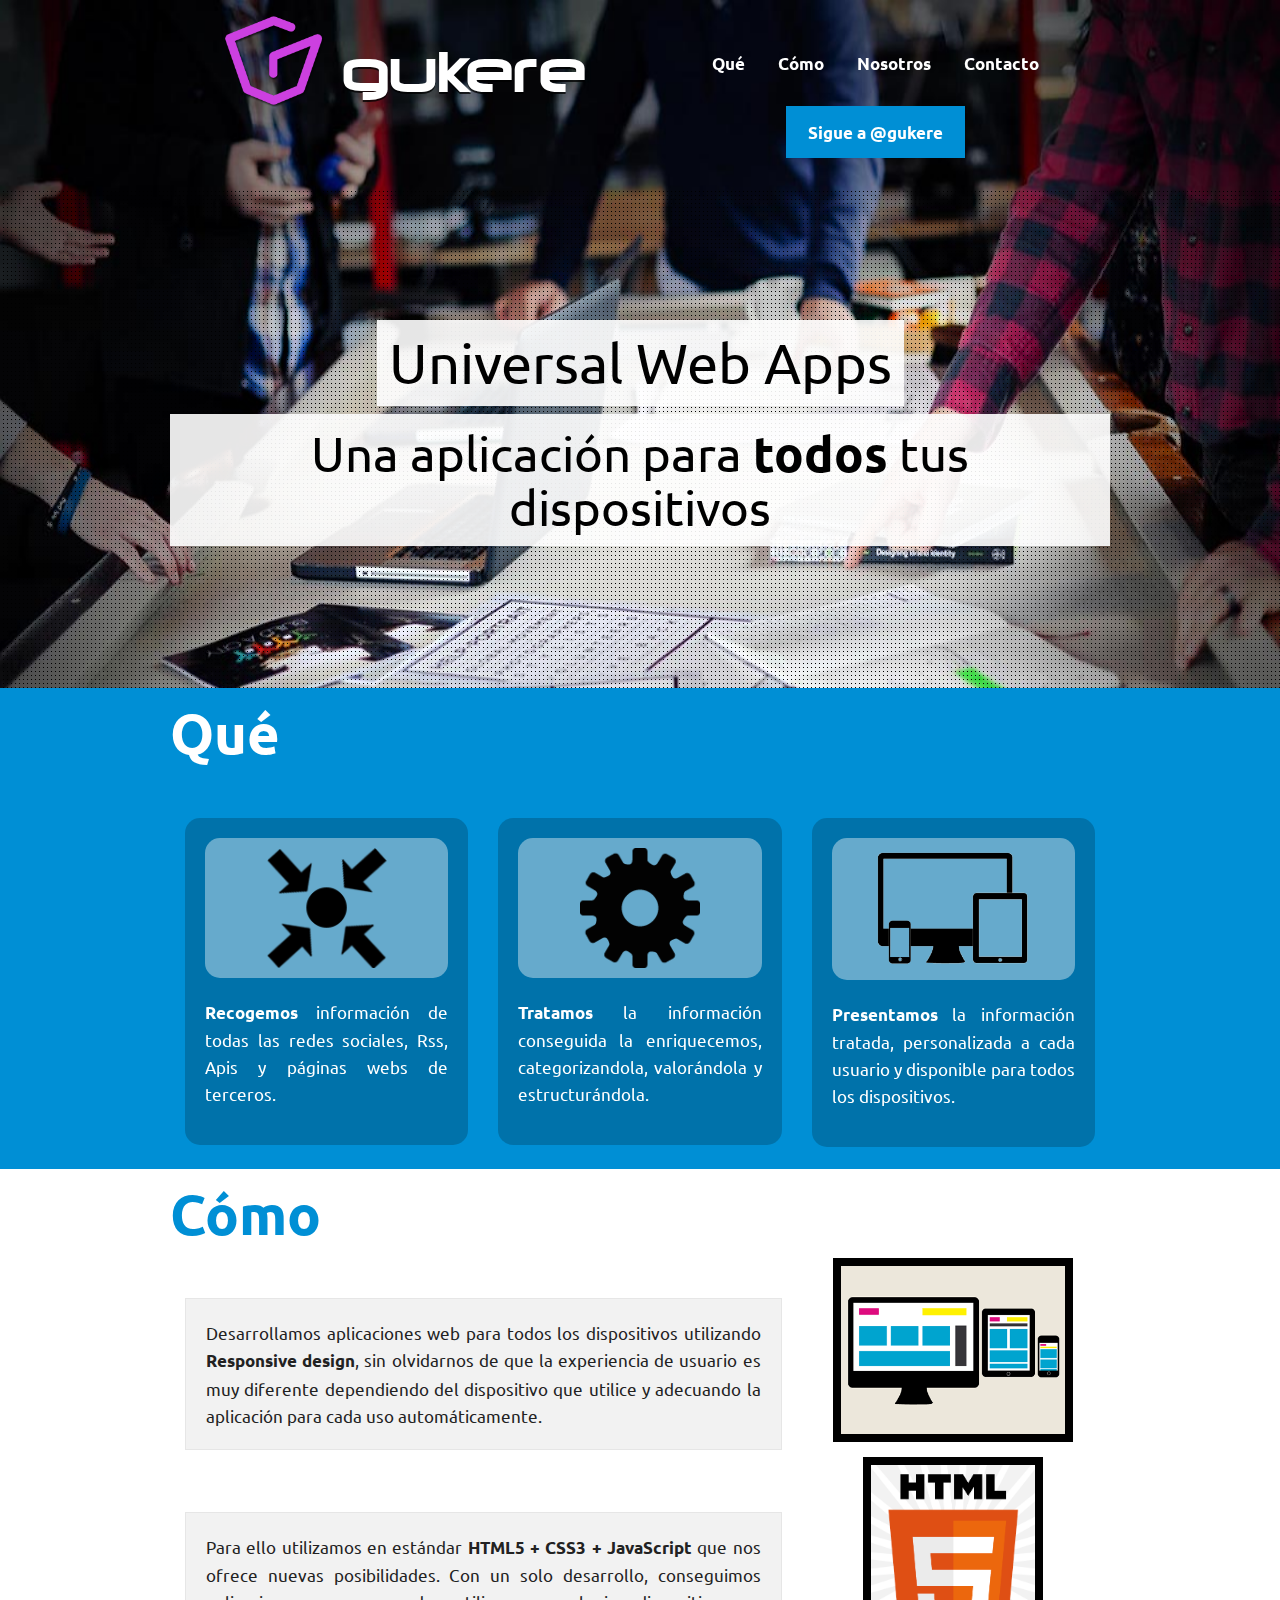
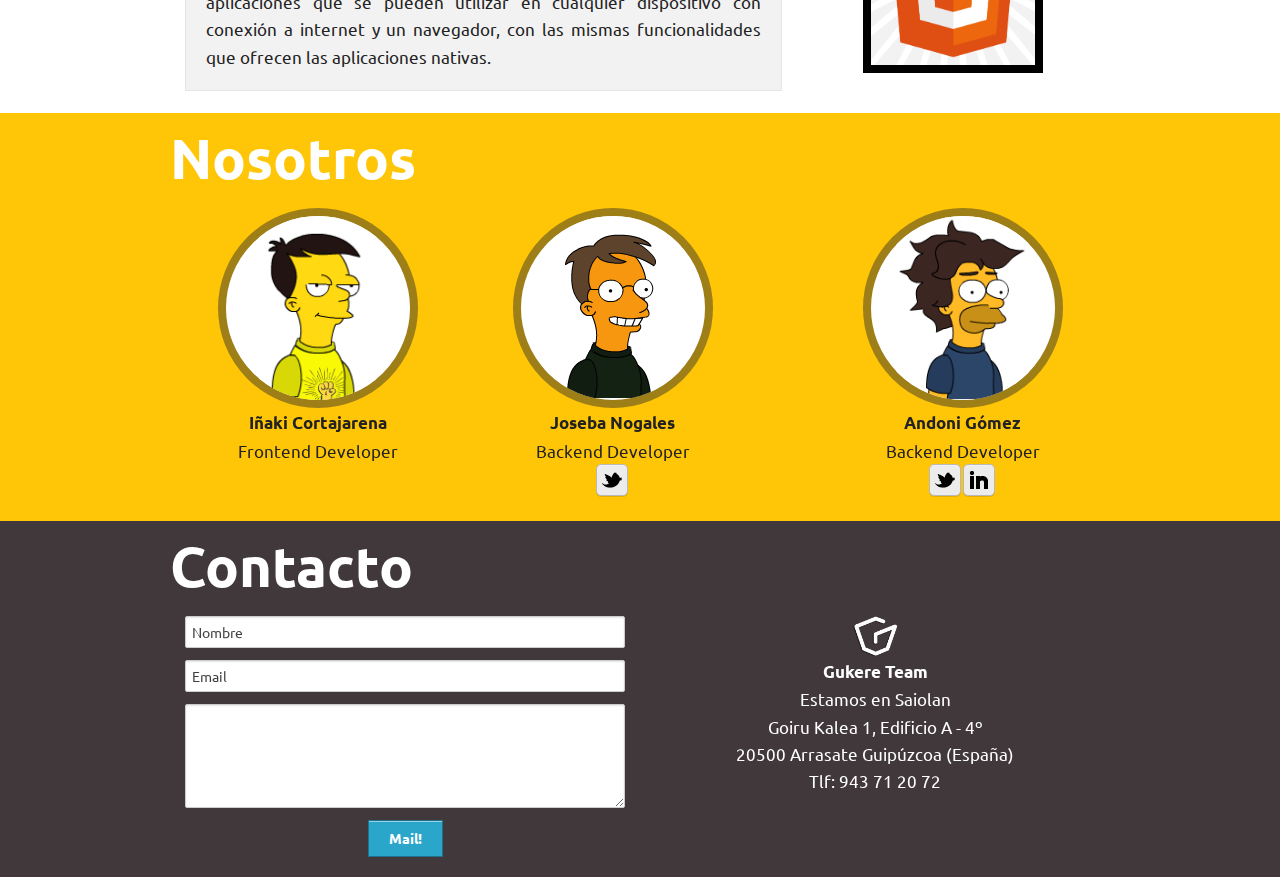
==== commit 236bcc11: "Code depuration" ====
--- a/index.html
+++ b/index.html
@@ -4,7 +4,7 @@
 <!--[if lt IE 7]> <html class="no-js lt-ie9 lt-ie8 lt-ie7" lang="en"> <![endif]-->
 <!--[if IE 7]>    <html class="no-js lt-ie9 lt-ie8" lang="en"> <![endif]-->
 <!--[if IE 8]>    <html class="no-js lt-ie9" lang="en"> <![endif]-->
-<!--[if gt IE 8]><!--> <html class="no-js" lang="en"> <!--<![endif]-->
+<!--[if gt IE 8]><!--> <html class="no-js" lang="es"> <!--<![endif]-->
 <head>
   <meta charset="utf-8" />
 
@@ -32,31 +32,26 @@
 
 </head>
 <body class="gfont">
-  <center>
+  <div class="center">
     <img alt="full screen background image" src="./images/ejem.jpg" id="full-screen-background-image" />
-  </center>
+  </div>
 
   <div class="row" style="background:transparent;">
-    <center>
-    <div id="logue" class="six columns">
-      <h1><img style="vertical-align:-15px;" width="100px" src="./images/logo.png"/>
+    <div id="logue" class="six columns center">
+      <h1><img style="vertical-align:-15px;" width="100" alt="Gukere Team" src="./images/logo.png"/>
         <span style="text-shadow:0px 2px 0px rgba(0, 0, 0, 0.75); color:white; font-family: 'logo', sans-serif;">gukere</span>
-      </h1>
-    </div>
-    </center>
-
-
-    <center>
-    <div style="margin-top:20px;font-size:4em;" class="six columns">
-      <a class="section-link" href="#" id="what">Qué</a>
-      <a class="section-link" href="#" id="how">Cómo</a>
-      <a class="section-link" href="#" id="who">Nosotros</a>
-      <a class="section-link" href="#" id="contact">Contacto</a>
-    </div>
-    <p></br> </p>
-    <p style="display: inline-block;background-color: #008FD5;padding: 12px;margin: 30px 10px;">
-      <a href="https://twitter.com/gukere" class="twitter-follow-button" data-show-count="false" data-lang="es" data-size="large">Sigue a @gukere</a></p>
-    </center>
+       </h1>
+    </div>
+      <div style="margin-top:20px;font-size:4em;" class="six columns center">
+        <a class="section-link" href="#" id="what">Qué</a>
+        <a class="section-link" href="#" id="how">Cómo</a>
+        <a class="section-link" href="#" id="who">Nosotros</a>
+        <a class="section-link" href="#" id="contact">Contacto</a>
+        <br/>
+        <p class="center" style="display: inline-block;background-color: #008FD5;padding: 12px;margin: 30px 10px;">
+        <a href="https://twitter.com/gukere" class="twitter-follow-button" data-show-count="false" data-lang="es" data-size="large">Sigue a @gukere</a>
+      </p>
+      </div>
   </div>
 
   <div id="eslogan" class="" style="margin:0px 0px; background:url(./images/dot-pattern.png);height:500px">
@@ -73,7 +68,7 @@
       <div class="four columns">
         <div style="margin-top:40px;" class="panel2">
           <div style="border-radius:15px; margin-bottom:20px; padding:10px; background:rgba(256,256,256,0.4);">
-            <center><img class="rotate" width="120px" src="./images/crawler.png" /></center>
+            <img class="rotate center" width="120" alt="Gukere Crawler" src="./images/crawler.png" />
           </div>
           <p style="text-align:justify;"><strong>Recogemos</strong> información de todas las redes sociales, Rss, Apis y páginas webs de terceros.</p>
         </div>
@@ -82,7 +77,7 @@
       <div class="four columns">
         <div style="margin-top:40px;" class="panel2">
           <div style="border-radius:15px; margin-bottom:20px; padding:10px; background:rgba(256,256,256,0.4);">
-            <center><img class="rotate" width="120px" src="./images/tratamiento.png" /></center>
+            <img class="rotate center" width="120" alt="Gukere Treatment" src="./images/tratamiento.png" />
           </div>
           <p style="text-align:justify;"><strong>Tratamos</strong> la información conseguida la enriquecemos, categorizandola, valorándola y estructurándola.</p>
         </div>
@@ -91,7 +86,7 @@
       <div class="four columns">
         <div style="margin-top:40px;" class="panel2">
           <div style="border-radius:15px; margin-bottom:20px; padding:10px; background:rgba(256,256,256,0.4);">
-            <center><img width="160px" src="./images/multi.png" /></center>
+            <img width="160" class="center" alt="Gukere Multidevice" src="./images/multi.png" />
           </div>
           <p style="text-align:justify;"><strong>Presentamos</strong> la información tratada, personalizada a cada usuario y disponible para todos los dispositivos.</p>
         </div>
@@ -108,7 +103,7 @@
           </div>
         </div>
 
-        <center><img style="border:solid 8px #000000;margin:15px;" width="240px" src="./images/responsive.png"/></center>
+        <img class="center" style="border:solid 8px #000000;" width="240" alt="Gukere Responsive Design" src="./images/responsive.png"/>
 
         <div class="eight columns">
           <div style="margin-top:40px;" class="panel">
@@ -116,33 +111,34 @@
           </div>
         </div>
 
-        <center><img style="border:solid 8px #000000;margin:15px 0px 45px 0px;" width="180px" src="./images/html5.png"/></center>
+        <img class="center" style="border:solid 8px #000000;margin-top:15px;margin-bottom:20px;" width="180" alt="Gukere HTML5" src="./images/html5.png"/>
       </div>
   </section>
 
   <section id="who-section">
       <div class="row">
         <h1 class="sec_tit">Nosotros</h1>
-        <center style="margin-top:20px;">
-        <div style="margin:0px 30px;" class="three columns">
-          <div class="circulars" ><img src="./images/avati.png" alt="" /></div>
-          <p><strong>Iñaki Cortajarena</strong></p>
-          <p>Frontend Developer</p>
-          <!--<p><a class="sb twitter tcircle" href="#"></a><a class="sb linkedin tcircle" href="#"></a></p>-->
-        </div>
-        <div style="margin:0px 30px;" class="three columns">
-          <div class="circulars" ><img src="./images/avatn.png" alt="" /></div>
-          <p><strong>Joseba Nogales</strong></p>
-          <p>Backend Developer</p>
-          <p><a class="sb twitter tcircle" href="https://twitter.com/_noga"></a></p>
-        </div>
-        <div style="margin:0px 30px;" class="three columns">
-          <div class="circulars" ><img id="avat" src="./images/avatt.png" alt="" onmouseover="changeImage('./images/avatt.png')" onMouseOut="changeImage('./images/avatt.png')" /></div>
-          <p><strong>Andoni Gómez</strong></p>
-          <p>Backend Developer</p>
-          <p><a class="sb twitter tcircle" href="https://twitter.com/dlacroixe"></a><a class="sb linkedin tcircle" href="http://es.linkedin.com/pub/andoni-gomez/24/ba4/bb4"></a></p>
-        </div>
-        </center>
+        <div style="margin-top:20px;">
+          <div style="margin:0px 30px 20px;" class="three columns">
+            <div class="circulars" ><img src="./images/avati.png" alt="Gukere - Iñaki Cortajarena - Frontend Developer" /></div>
+            <p class="center"><strong>Iñaki Cortajarena</strong></p>
+            <p class="center">Frontend Developer</p>
+            <!--<p><a class="sb twitter tcircle" href="#"></a><a class="sb linkedin tcircle" href="#"></a></p>-->
+          </div>
+          <div style="margin:0px 30px 20px;" class="three columns">
+            <div class="circulars" ><img src="./images/avatn.png" alt="Gukere - Joseba Nogales - Backend Developer" /></div>
+            <p class="center"><strong>Joseba Nogales</strong></p>
+            <p class="center">Backend Developer</p>
+            <p class="center"><a class="sb twitter tcircle" href="https://twitter.com/_noga"></a></p>
+          </div>
+          <div style="margin:0px 30px 20px;" class="three columns">
+            <!-- onmouseover="changeImage('./images/avatt.png')" onMouseOut="changeImage('./images/avatt.png')" -->
+            <div class="circulars" ><img id="avat" src="./images/avatt2.png" alt="Gukere - Andoni Gómez - Backend Developer"/></div>
+            <p class="center"><strong>Andoni Gómez</strong></p>
+            <p class="center">Backend Developer</p>
+            <p class="center"><a class="sb twitter tcircle" href="https://twitter.com/dlacroixe"></a><a class="sb linkedin tcircle" href="http://es.linkedin.com/pub/andoni-gomez/24/ba4/bb4"></a></p>
+          </div>
+        </div>
       </div>
 <!--       <div class="row">
         <p style="">
@@ -154,7 +150,7 @@
   <section id="contact-section">
     <div class="row">
       <h1 class="sec_tit">Contacto</h1>
-      <center style="margin-top:20px;">
+      <div style="margin-top:20px;">
         <div class="six columns">
           <!--<div id="container">
              <a href="mailto:contacto@gukere.com"><h2 class="contact">Hola!</h2></a>
@@ -162,21 +158,19 @@
           <form id="contactgukere" method="post" action="send_form_email.php">
             <input type="text" id="cname" name="name" class="required" value="Nombre" onfocus="if(this.value == 'Nombre') this.value = ''" onblur="if(this.value == '') this.value = 'Nombre'"/>
             <input type="text" id="cemail" name="email" class="required email" value="Email" onfocus="if(this.value == 'Email') this.value = ''" onblur="if(this.value == '') this.value = 'Email'"/>
-            <textarea name="comments" id="ccomments" class="required" rows="5" columns="40"></textarea>
-            <button id="submit" class="button">Mail!</button>
+            <textarea name="comments" id="ccomments" class="required" rows="5" cols="40"></textarea>
+            <button id="submit" class="button center" style="display:block; margin: 0 auto;">Mail!</button>
           </form>
         </div>
         <div class="six columns">
-          <img style="margin:0px 0px 10px 0px;" width="45px" src="./images/logow.png"/>
-          <span style="color:white; vertical-align:23px;">
-            <strong>Gukere Team</strong>
-            <p>Estamos en Saiolan</p>
-            <p>Goiru Kalea 1, Edificio A - 4º</p>
-            <p>20500 Arrasate Guipúzcoa (España)</p>
-            <p>Tlf: 943 71 20 72</p>
-          </span>
-        </div>
-      </center>
+          <img class="center" width="45" alt="Gukere Logo" src="./images/logow.png"/>
+            <p class="center" style="color:white; vertical-align:23px;"><strong>Gukere Team</strong>
+            <p class="center" style="color:white; vertical-align:23px;">Estamos en Saiolan</p>
+            <p class="center" style="color:white; vertical-align:23px;">Goiru Kalea 1, Edificio A - 4º</p>
+            <p class="center" style="color:white; vertical-align:23px;">20500 Arrasate Guipúzcoa (España)</p>
+            <p class="center" style="color:white; vertical-align:23px;">Tlf: 943 71 20 72</p>
+        </div>
+      </div>
     </div>
   </section>
 
@@ -210,6 +204,5 @@
     });
   </script>
 
-
 </body>
 </html>
